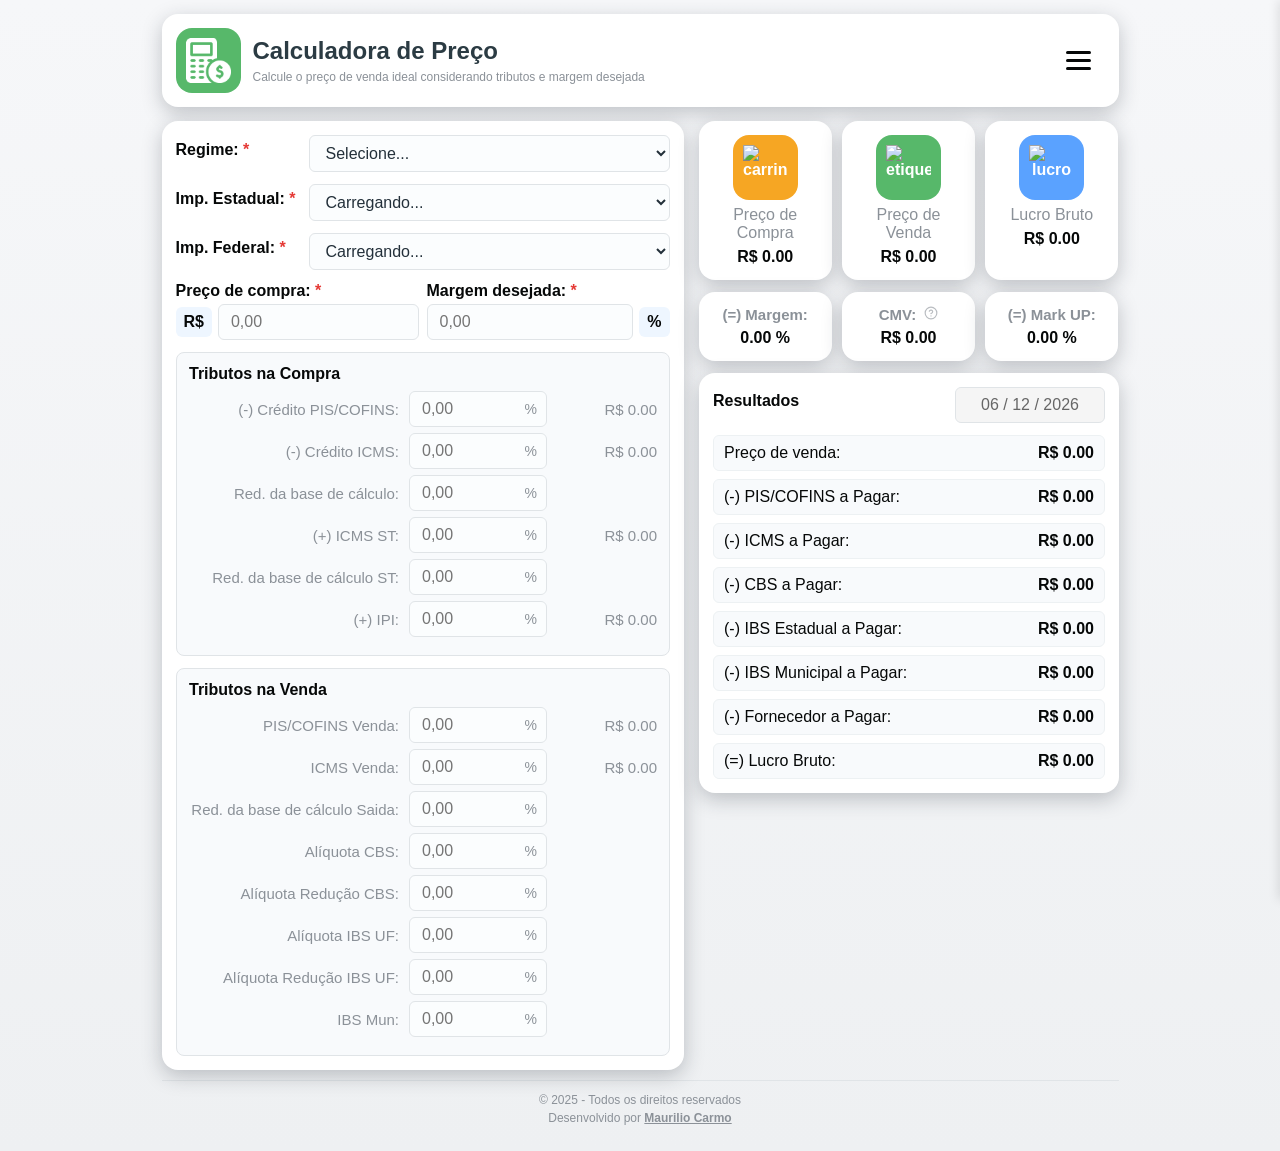
==== index.html @ 2248a349 "feat: atualizar ícones e manifest para suporte a PWA e melhorias no cache" ====
<!doctype html>
<html lang="pt-BR">

<head>
    <meta charset="utf-8" />
    <meta name="viewport" content="width=device-width,initial-scale=1" />
    <meta name="color-scheme" content="light dark">
    
    <!-- SEO Meta Tags -->
    <meta name="description" content="Calculadora de preço de venda com cálculo automático de tributos (PIS, COFINS, ICMS, Simples Nacional). Determine margem de lucro e preço ideal para seu negócio.">
    <meta name="keywords" content="calculadora de preço, formação de preço, cálculo de margem, tributação, PIS, COFINS, ICMS, Simples Nacional, lucro">
    <meta name="author" content="Maurilio Carmo">
    
    <title>Calculadora de Preço - Cálculo de Margem e Tributos</title>
    
    <!-- Favicons -->
    <link rel="icon" type="image/png" href="./icons/favicons/favicon-96.png" sizes="96x96" />
    <link rel="icon" type="image/svg+xml" href="./icons/favicons/favicon.svg" />
    <link rel="icon" href="./icons/favicons/favicon-512.png" type="image/png">
    
    <!-- iOS - Apple Touch Icon (usa 192x192 se não tiver 180x180) -->
    <link rel="apple-touch-icon" href="./icons/favicons/favicon-192.png">
    
    <!-- iOS - Meta Tags -->
    <meta name="apple-mobile-web-app-capable" content="yes">
    <meta name="apple-mobile-web-app-status-bar-style" content="default">
    <meta name="apple-mobile-web-app-title" content="Calc Preço">
    
    <!-- PWA Manifest -->
    <link rel="manifest" href="./manifest.json">
    <meta name="theme-color" content="#57b86a">
    
    <!-- DNS Prefetch -->
    <link rel="dns-prefetch" href="https://brasilapi.com.br">
    
    <!-- CSS -->
    <link rel="stylesheet" href="css/main.css" />

</head>

<body>
    <!-- Header -->
    <div id="header-container"></div>

    <main class="container">
        <!-- Painel Esquerdo -->
        <div id="left-panel-container"></div>

        <!-- Painel Direito -->
        <div id="right-panel-container"></div>
    </main>

    <!-- Menu Lateral -->
    <div id="side-menu-container"></div>

    <!-- Modal de Perfil -->
    <div id="perfil-modal-container"></div>

    <!-- Modal de Tooltip -->
    <div id="tooltip-modal-container"></div>

    <!-- Container PWA -->
    <div id="pwa-install-container"></div>

    <!-- Footer -->
    <div id="footer-container"></div>

    <!-- JavaScript Principal -->
    <script type="module" src="src/main.js"></script>
</body>

</html>
---- css/main.css ----
/* ============================================================
   ARQUIVO CSS PRINCIPAL
   Importa todos os módulos CSS do projeto
   ============================================================ */

/* BASE */
@import './base/variables.css';
@import './base/reset.css';

/* LAYOUT */
@import './layout/grid.css';

/* COMPONENTS */
@import './components/header.css';
@import './components/footer.css';
@import './components/forms.css';
@import './components/highlights.css';
@import './components/results.css';
@import './components/tooltips.css';
@import './components/panels.css';
@import './components/loading.css';

/* MENU */
@import './components/menu/menu-toggle.css';
@import './components/menu/side-menu.css';
@import './components/menu/menu-overlay.css';

/* MODAL */
@import './components/modal/modal-base.css';
@import './components/modal/perfil-form.css';

/* NOTIFICATIONS */
@import './components/notifications/notification-base.css';
@import './components/notifications/notification-animations.css';
@import './components/notifications/notification-elements.css';
@import './components/notifications/notification-types.css';

/* PWA */
@import './components/pwa/pwa-install.css';

/* UTILITIES */
@import './utilities/helpers.css';
@import './utilities/responsive.css';
@import './utilities/performance.css';
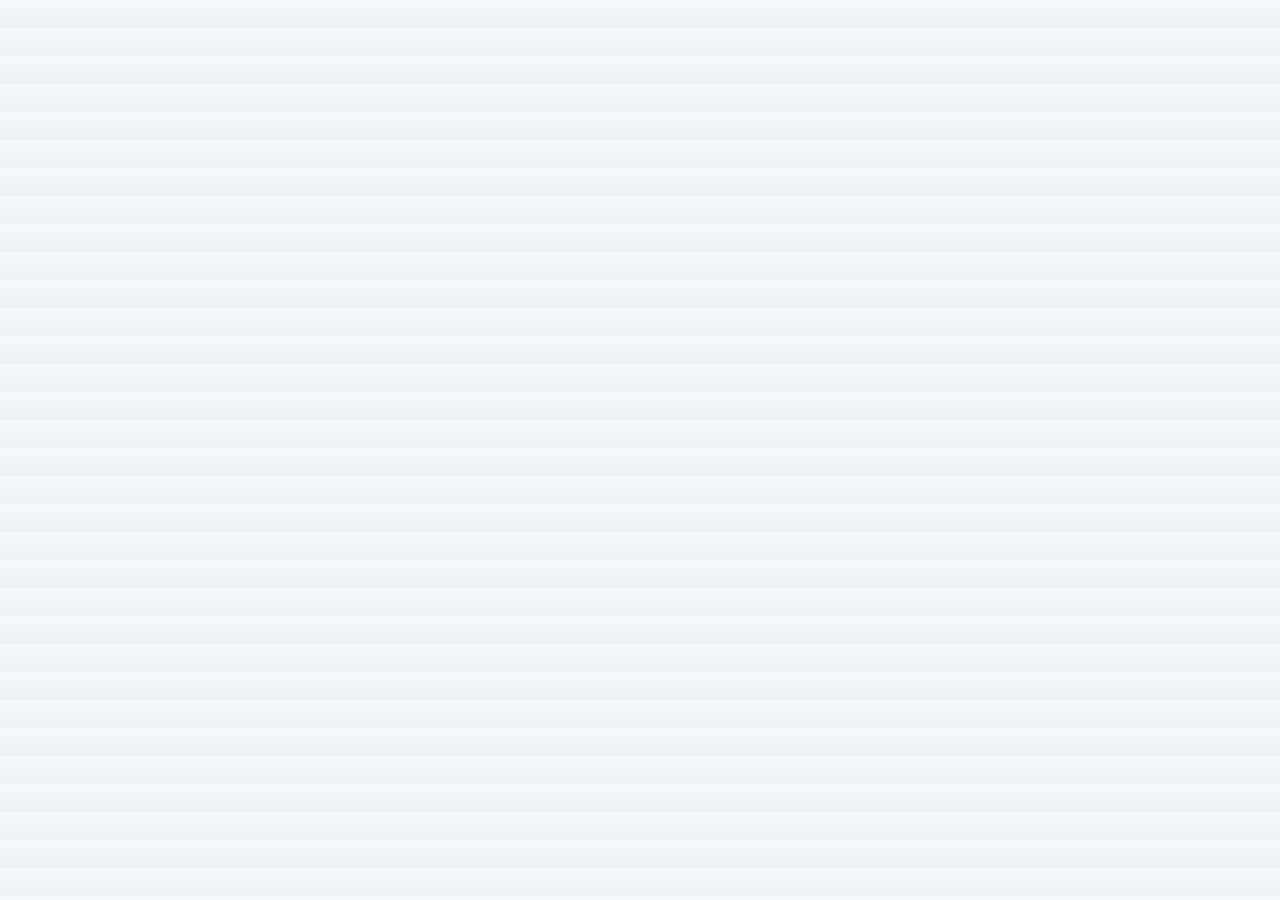
==== commit 1719498f: "feat: atualizar versão do app para v1.0.6 e implementar sistema de atualização" ====
--- a/index.html
+++ b/index.html
@@ -65,7 +65,7 @@
     <!-- Footer -->
     <div id="footer-container"></div>
 
-    <!-- JavaScript Principal -->
+    <!-- Scripts -->
     <script type="module" src="src/main.js"></script>
 </body>
 
--- a/css/main.css
+++ b/css/main.css
@@ -19,6 +19,7 @@
 @import './components/tooltips.css';
 @import './components/panels.css';
 @import './components/loading.css';
+@import './components/update-notification.css';
 
 /* MENU */
 @import './components/menu/menu-toggle.css';
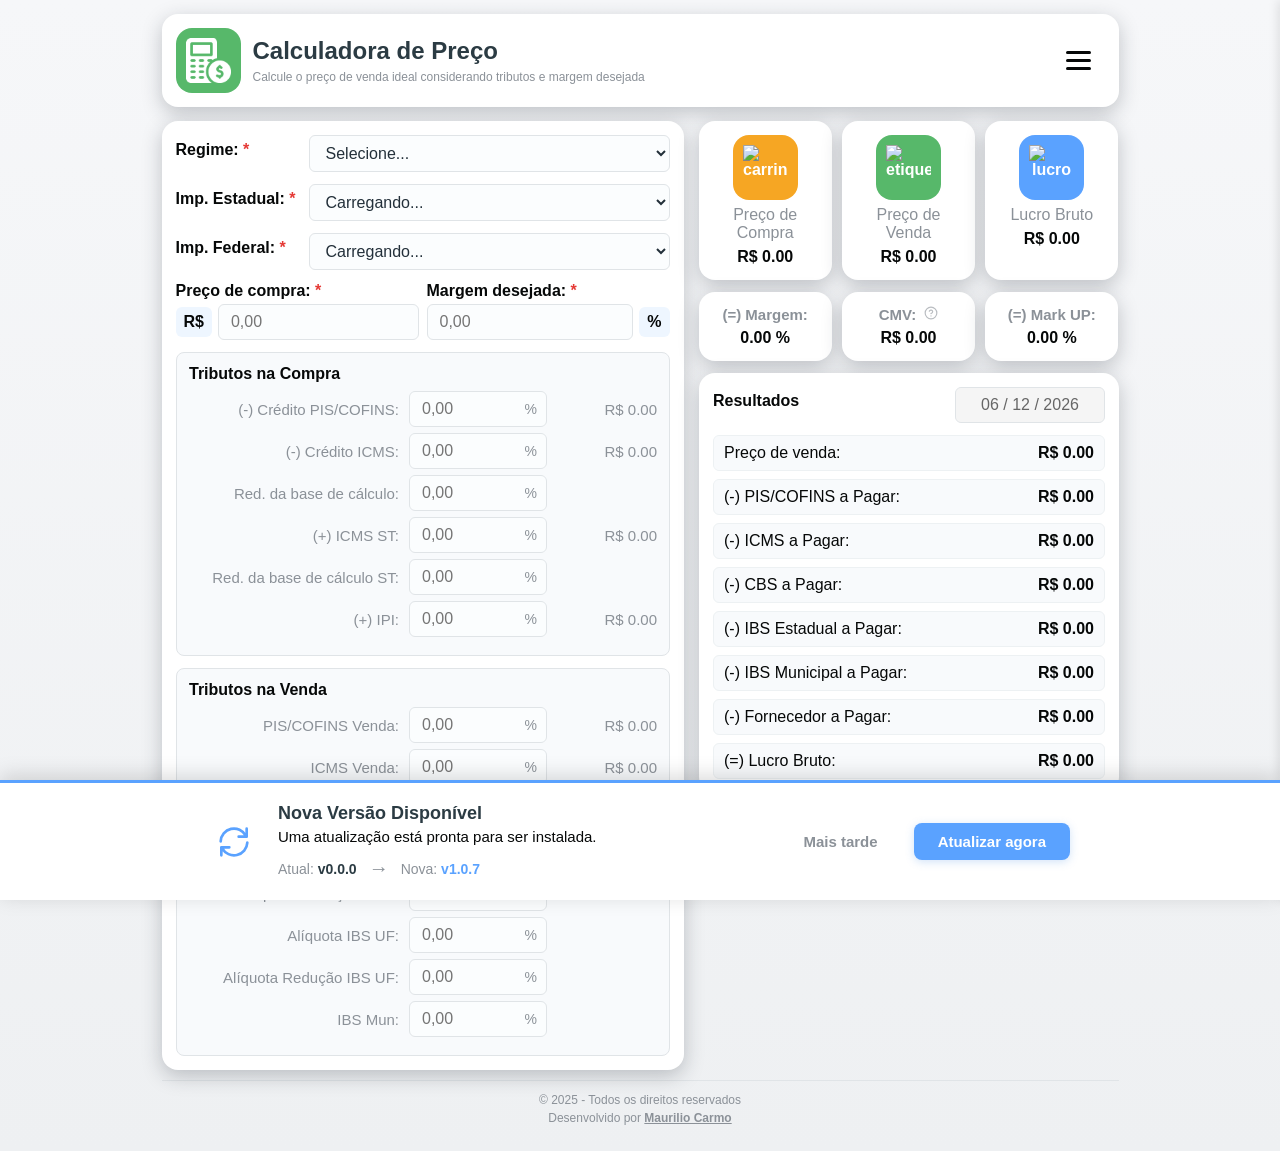
==== commit 4741ad29: "feat: adicionar container de notificação de atualização no HTML" ====
--- a/index.html
+++ b/index.html
@@ -62,6 +62,9 @@
     <!-- Container PWA -->
     <div id="pwa-install-container"></div>
 
+    <!-- Container de Atualização -->
+     <div id="update-notification-container"></div>
+
     <!-- Footer -->
     <div id="footer-container"></div>
 
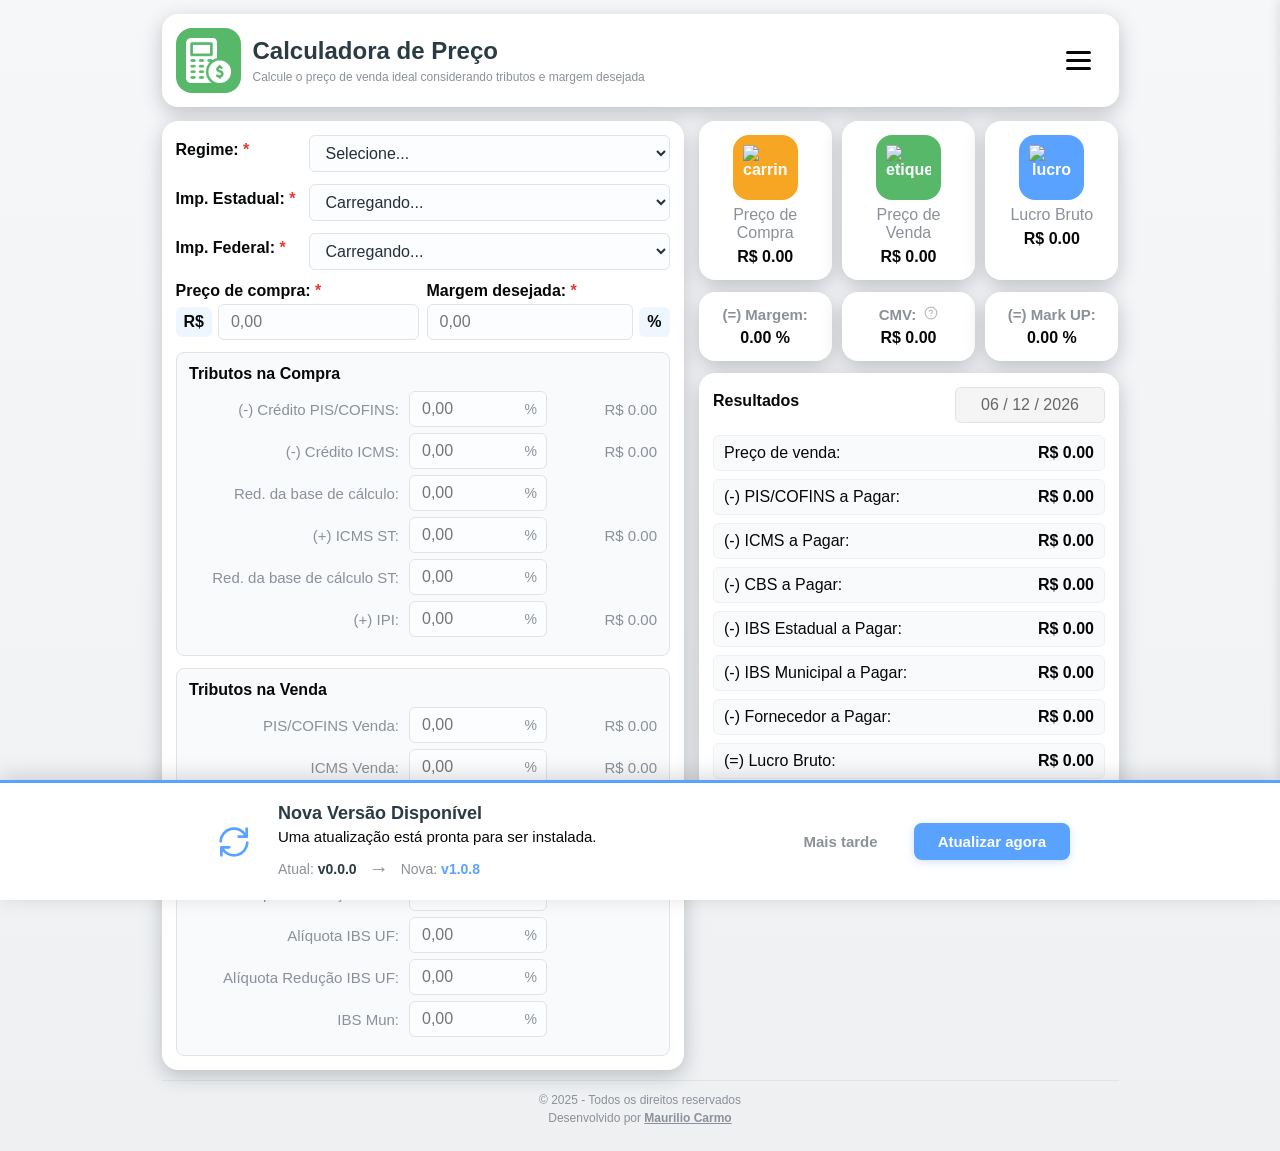
==== commit f0947458: "feat: atualizar versão do app para v1.0.8 e ajustar caches" ====
--- a/index.html
+++ b/index.html
@@ -22,6 +22,7 @@
     <link rel="apple-touch-icon" href="./icons/favicons/favicon-192.png">
     
     <!-- iOS - Meta Tags -->
+    <meta name="mobile-web-app-capable" content="yes">
     <meta name="apple-mobile-web-app-capable" content="yes">
     <meta name="apple-mobile-web-app-status-bar-style" content="default">
     <meta name="apple-mobile-web-app-title" content="Calc Preço">
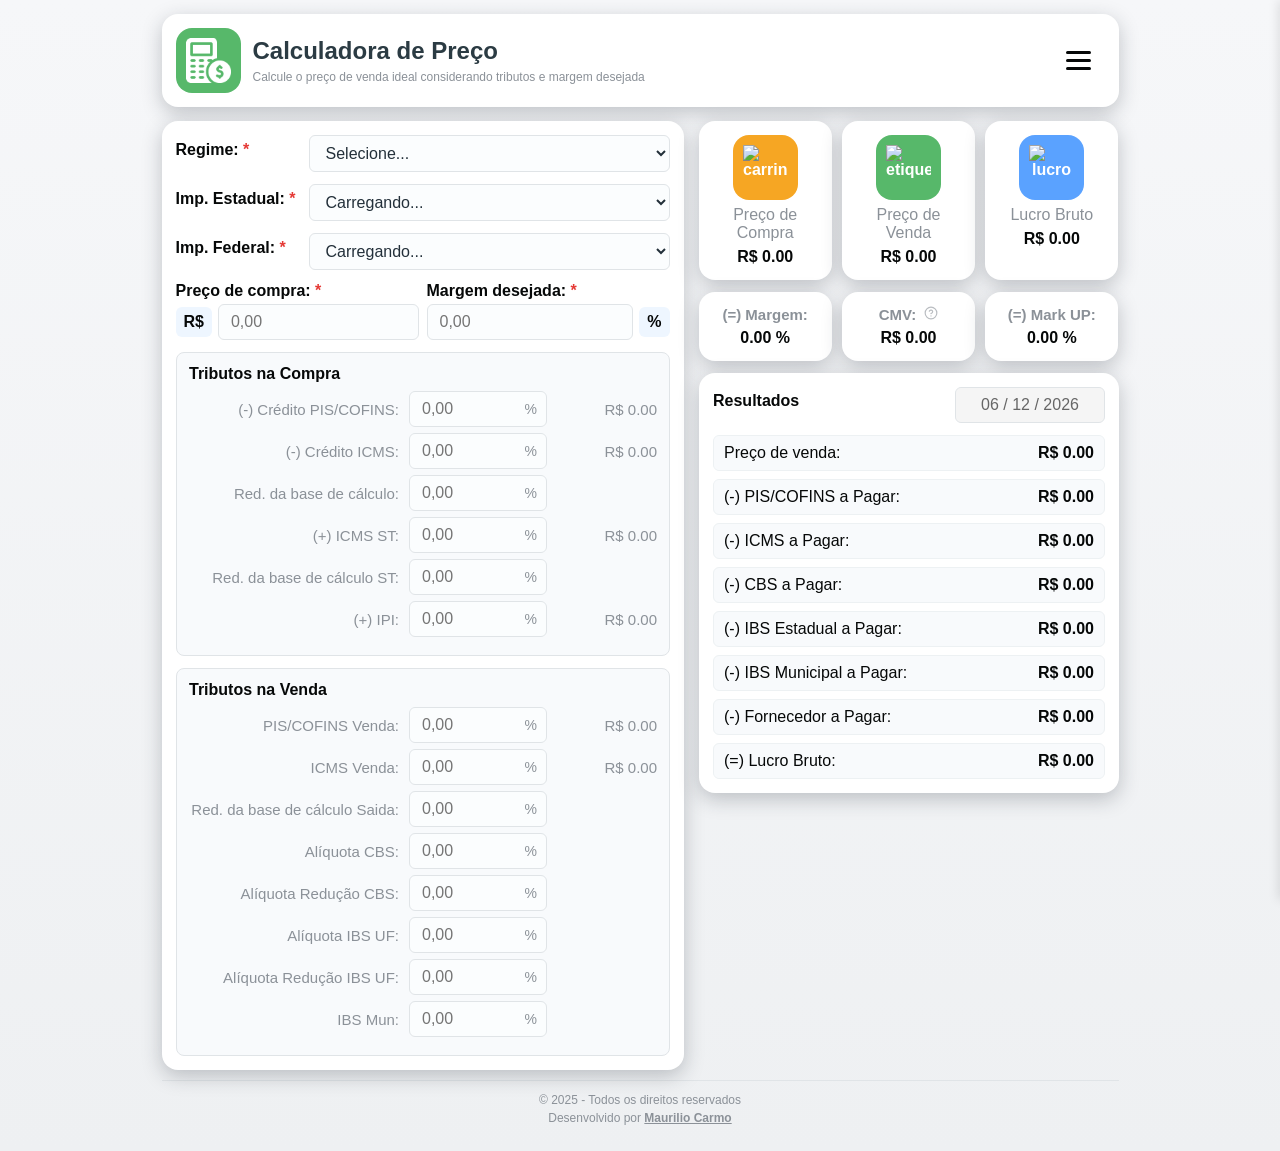
==== commit 40518b09: "feat: mudança na notificação de versao" ====
--- a/index.html
+++ b/index.html
@@ -18,7 +18,7 @@
     <link rel="icon" type="image/svg+xml" href="./icons/favicons/favicon.svg" />
     <link rel="icon" href="./icons/favicons/favicon-512.png" type="image/png">
     
-    <!-- iOS - Apple Touch Icon (usa 192x192 se não tiver 180x180) -->
+    <!-- iOS - Apple Touch Icon -->
     <link rel="apple-touch-icon" href="./icons/favicons/favicon-192.png">
     
     <!-- iOS - Meta Tags -->
@@ -60,12 +60,6 @@
     <!-- Modal de Tooltip -->
     <div id="tooltip-modal-container"></div>
 
-    <!-- Container PWA -->
-    <div id="pwa-install-container"></div>
-
-    <!-- Container de Atualização -->
-     <div id="update-notification-container"></div>
-
     <!-- Footer -->
     <div id="footer-container"></div>
 
@@ -73,4 +67,4 @@
     <script type="module" src="src/main.js"></script>
 </body>
 
-</html>+</html>
--- a/css/main.css
+++ b/css/main.css
@@ -19,7 +19,6 @@
 @import './components/tooltips.css';
 @import './components/panels.css';
 @import './components/loading.css';
-@import './components/update-notification.css';
 
 /* MENU */
 @import './components/menu/menu-toggle.css';
@@ -36,10 +35,7 @@
 @import './components/notifications/notification-elements.css';
 @import './components/notifications/notification-types.css';
 
-/* PWA */
-@import './components/pwa/pwa-install.css';
-
 /* UTILITIES */
 @import './utilities/helpers.css';
 @import './utilities/responsive.css';
-@import './utilities/performance.css';+@import './utilities/performance.css';
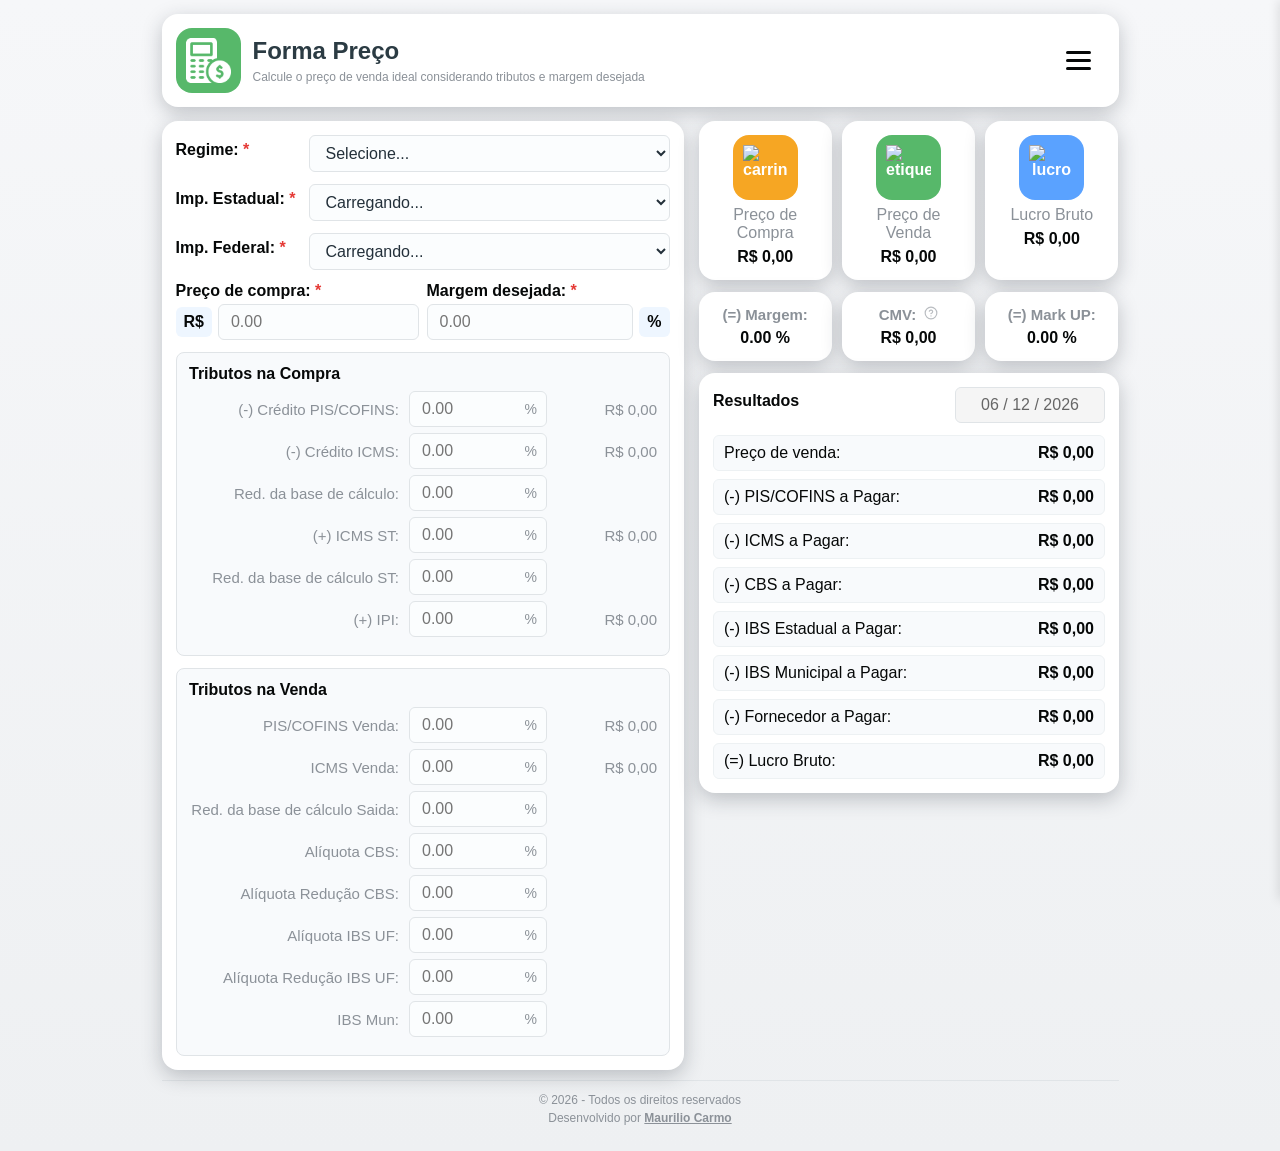
==== commit ee5771fe: "refactor: renomear app para Forma Preço e unificar controle de versão - Substitui "Calculadora de Pr" ====
--- a/index.html
+++ b/index.html
@@ -7,11 +7,11 @@
     <meta name="color-scheme" content="light dark">
     
     <!-- SEO Meta Tags -->
-    <meta name="description" content="Calculadora de preço de venda com cálculo automático de tributos (PIS, COFINS, ICMS, Simples Nacional). Determine margem de lucro e preço ideal para seu negócio.">
+    <meta name="description" content="Forma Preço - formação de preço de venda com cálculo automático de tributos (PIS, COFINS, ICMS, Simples Nacional). Determine margem de lucro e preço ideal para seu negócio.">
     <meta name="keywords" content="calculadora de preço, formação de preço, cálculo de margem, tributação, PIS, COFINS, ICMS, Simples Nacional, lucro">
     <meta name="author" content="Maurilio Carmo">
     
-    <title>Calculadora de Preço - Cálculo de Margem e Tributos</title>
+    <title>Forma Preço - Cálculo de Margem e Tributos</title>
     
     <!-- Favicons -->
     <link rel="icon" type="image/png" href="./icons/favicons/favicon-96.png" sizes="96x96" />
@@ -25,7 +25,7 @@
     <meta name="mobile-web-app-capable" content="yes">
     <meta name="apple-mobile-web-app-capable" content="yes">
     <meta name="apple-mobile-web-app-status-bar-style" content="default">
-    <meta name="apple-mobile-web-app-title" content="Calc Preço">
+    <meta name="apple-mobile-web-app-title" content="Forma Preço">
     
     <!-- PWA Manifest -->
     <link rel="manifest" href="./manifest.json">
@@ -37,6 +37,18 @@
     <!-- CSS -->
     <link rel="stylesheet" href="css/main.css" />
 
+    <!--
+      Captura o beforeinstallprompt o mais cedo possível,
+      antes dos módulos ES6 carregarem. O evento é disparado
+      pelo browser logo no início e não pode ser perdido.
+    -->
+    <script>
+      window.__pwaInstallPrompt = null;
+      window.addEventListener('beforeinstallprompt', function(e) {
+        e.preventDefault();
+        window.__pwaInstallPrompt = e;
+      });
+    </script>
 </head>
 
 <body>
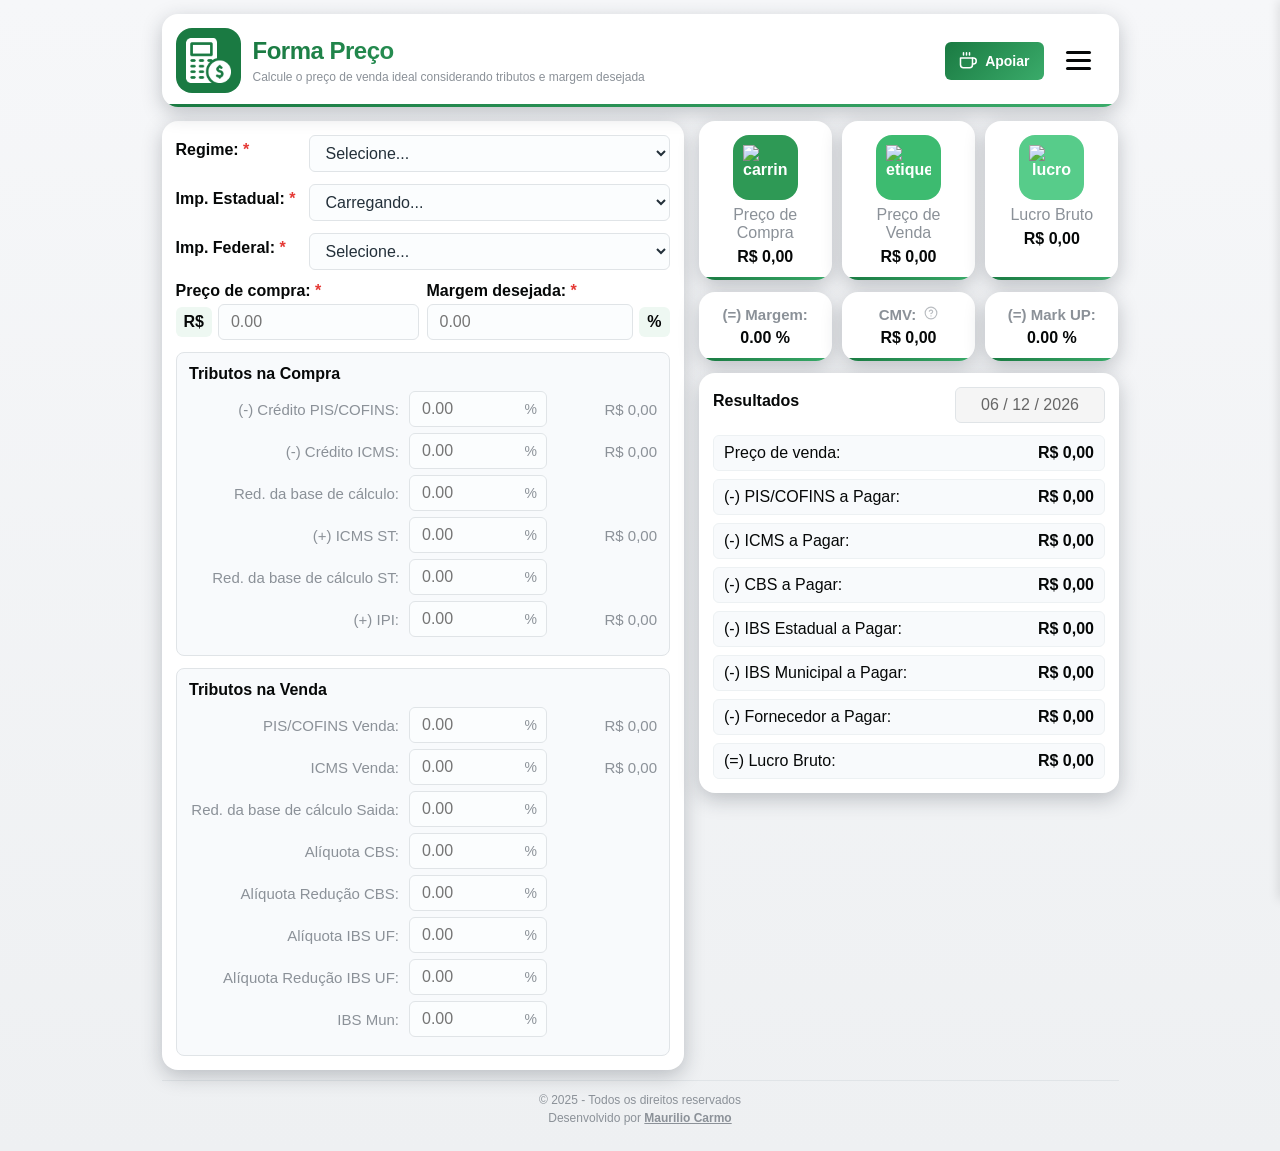
==== commit eca6b752: "chore: bump version 1.0.16 → 1.1.0 com refatorações e limpeza - Fonte única de versão em /version.js" ====
--- a/index.html
+++ b/index.html
@@ -34,6 +34,13 @@
     <!-- DNS Prefetch -->
     <link rel="dns-prefetch" href="https://brasilapi.com.br">
     
+    <!-- Tema aplicado antes do primeiro paint para evitar flash -->
+    <script>
+      if (localStorage.getItem('theme') === 'dark') {
+        document.documentElement.setAttribute('data-theme', 'dark');
+      }
+    </script>
+
     <!-- CSS -->
     <link rel="stylesheet" href="css/main.css" />
 
